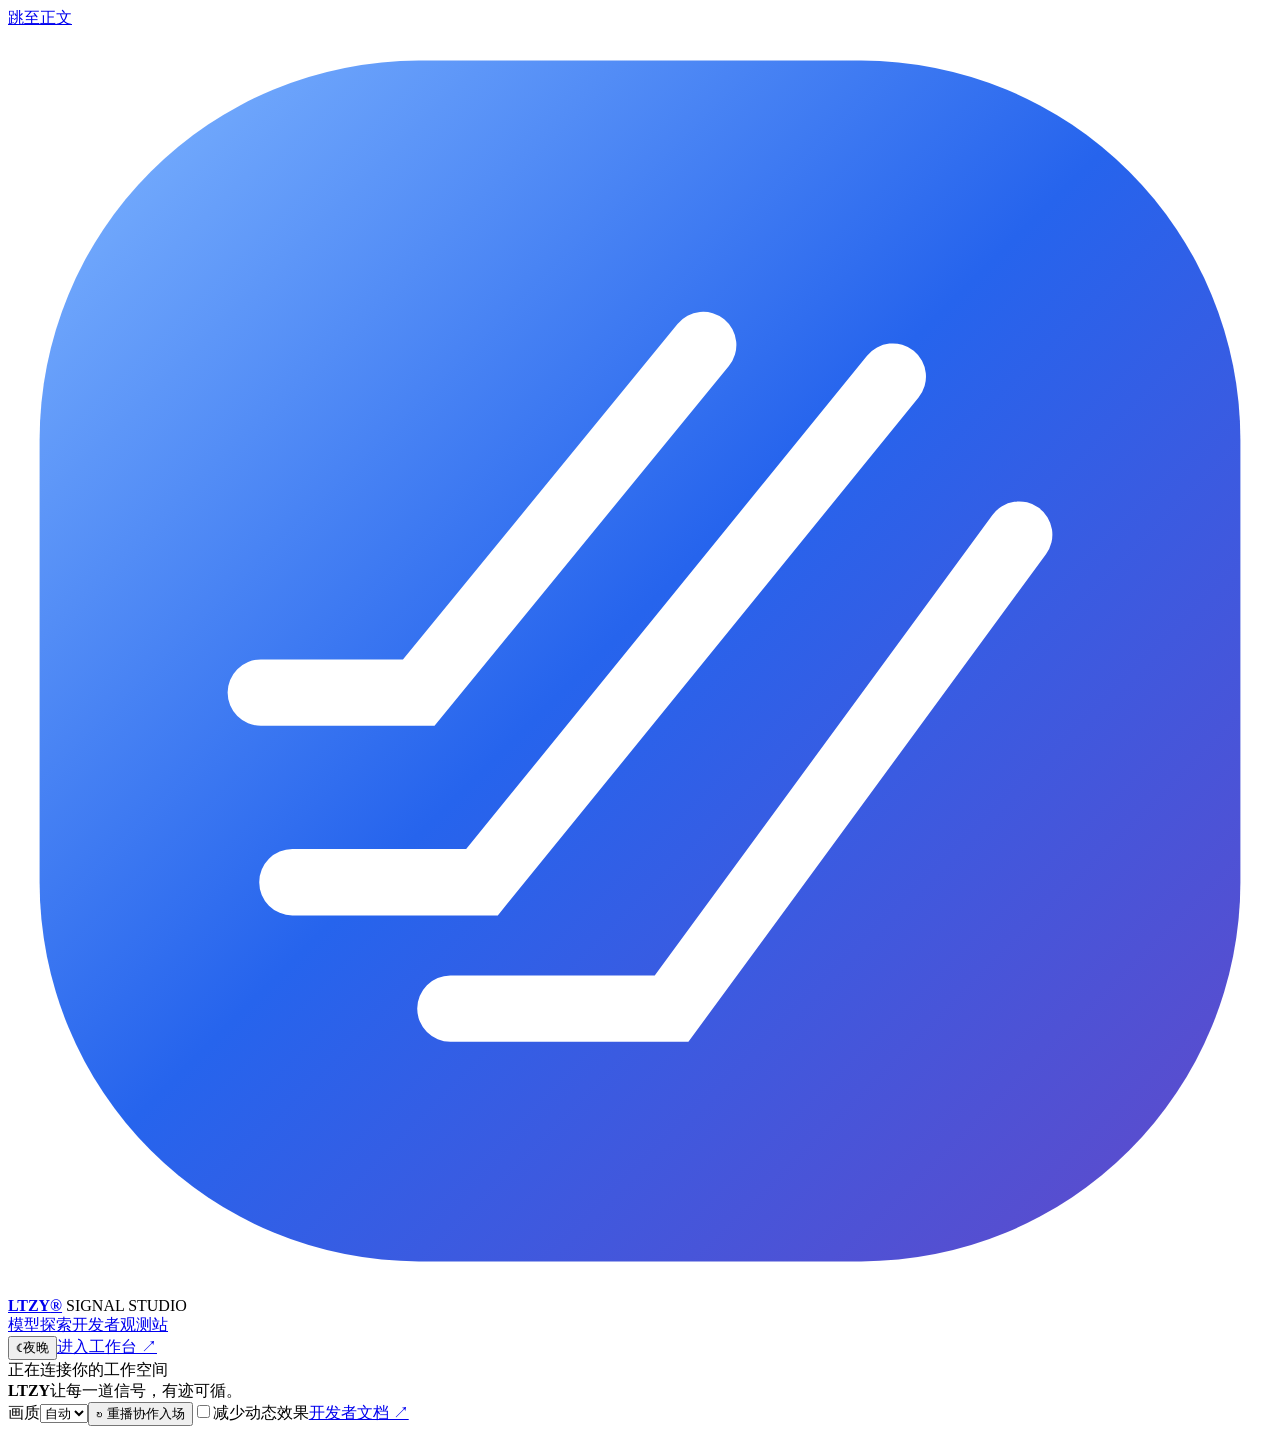
==== web/index.html @ b4ba930a "feat: public site and workspace frontend with v4 theming and motion" ====
<!doctype html>
<html lang="zh-CN">
<head>
<meta charset="utf-8"><meta name="viewport" content="width=device-width,initial-scale=1">
<meta name="theme-color" content="#f5f8ff">
<script src="/preferences.js"></script>
<meta name="description" content="LTZY：将模型路由、用量和预算，连接为一个透明的工作空间。">
<title>LTZY · Signal Studio</title>
<link rel="icon" href="/favicon.svg" type="image/svg+xml">
<link rel="stylesheet" href="/base.css"><link rel="stylesheet" href="/public.css">
<link rel="stylesheet" href="/desk.css"><link rel="stylesheet" href="/motion.css"><link rel="stylesheet" href="/shell-theme.css">
<script type="module" src="/app.js"></script>
</head>
<body>
<a class="skip" href="#content">跳至正文</a>
<div class="ambient-field" aria-hidden="true"><i></i><i></i><i></i></div>
<header class="mast"><div class="mast-row">
<a class="wordmark" href="#home" aria-label="LTZY 首页">
<svg viewBox="0 0 40 40" aria-hidden="true"><defs><linearGradient id="brand-metal" x2="1" y2="1"><stop stop-color="#80b6ff"/><stop offset=".48" stop-color="#2664ed"/><stop offset="1" stop-color="#6249c9"/></linearGradient></defs><rect x="1" y="1" width="38" height="38" rx="12" fill="url(#brand-metal)"/><path d="M9 27h6l13-16M8 21h5l9-11M14 31h7l11-15" fill="none" stroke="white" stroke-width="2.1" stroke-linecap="round"/></svg>
<b>LTZY<span>®</span></b></a>
<span class="brand-descriptor">SIGNAL STUDIO</span>
<nav aria-label="主导航"><a href="#models">模型探索</a><a href="#docs">开发者</a><a href="#status">观测站</a></nav>
<div class="account"><button id="theme-toggle" type="button" aria-label="切换至夜晚主题" title="切换至夜晚主题"><span aria-hidden="true">☾</span><span class="theme-label">夜晚</span></button><a href="#console" class="console-link">进入工作台 <span aria-hidden="true">↗</span></a><button id="logout" hidden>退出</button></div>
</div></header>
<main id="content" tabindex="-1"><div class="shell-loading" role="status"><span class="loading-orb"></span><span>正在连接你的工作空间</span></div></main>
<footer class="colophon"><div><b>LTZY</b><span>让每一道信号，有迹可循。</span></div><div class="experience-tools"><label class="quality-control">画质<select id="quality-select" aria-label="性能模式"><option value="auto">自动</option><option value="lite">流畅</option><option value="full">完整</option></select></label><button id="replay" type="button"><span aria-hidden="true">↻</span> 重播协作入场</button><label><input id="motion-toggle" type="checkbox" role="switch">减少动态效果</label><a href="#docs">开发者文档 ↗</a></div></footer>
<dialog id="sheet" aria-labelledby="sheet-title"><header><h2 id="sheet-title"></h2><button id="dismiss" aria-label="关闭详情" type="button">×</button></header><div data-modal-body></div></dialog>
<div id="notice" role="status" hidden></div><noscript>此工作台需要启用 JavaScript。</noscript>
</body></html>
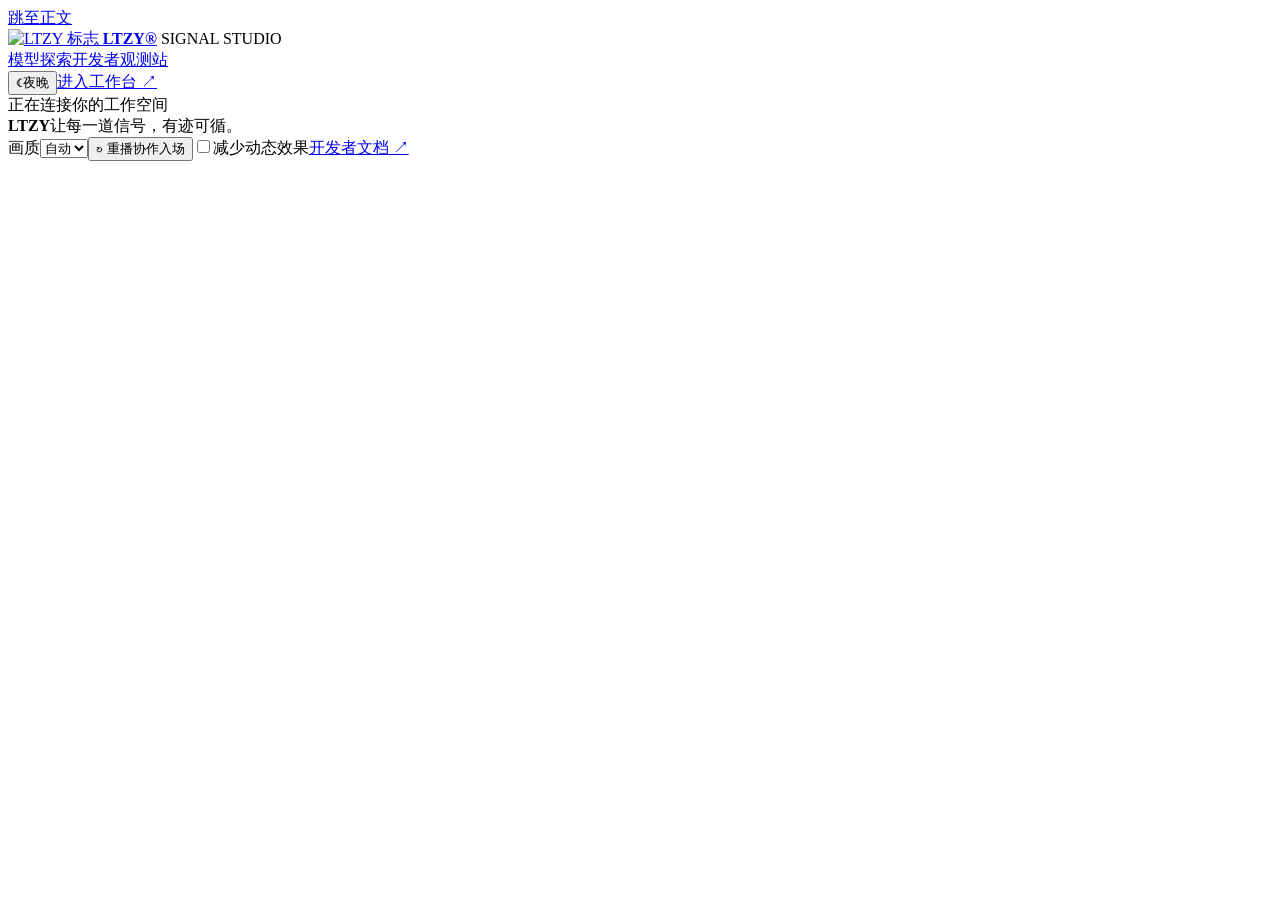
==== commit bde3631b: "brand: replace favicon and wordmark with the lt octagon logo" ====
--- a/web/index.html
+++ b/web/index.html
@@ -6,7 +6,8 @@
 <script src="/preferences.js"></script>
 <meta name="description" content="LTZY：将模型路由、用量和预算，连接为一个透明的工作空间。">
 <title>LTZY · Signal Studio</title>
-<link rel="icon" href="/favicon.svg" type="image/svg+xml">
+<link rel="icon" href="/favicon.ico" type="image/x-icon">
+<link rel="apple-touch-icon" href="/logo-256.png">
 <link rel="stylesheet" href="/base.css"><link rel="stylesheet" href="/public.css">
 <link rel="stylesheet" href="/desk.css"><link rel="stylesheet" href="/motion.css"><link rel="stylesheet" href="/shell-theme.css">
 <script type="module" src="/app.js"></script>
@@ -16,7 +17,7 @@
 <div class="ambient-field" aria-hidden="true"><i></i><i></i><i></i></div>
 <header class="mast"><div class="mast-row">
 <a class="wordmark" href="#home" aria-label="LTZY 首页">
-<svg viewBox="0 0 40 40" aria-hidden="true"><defs><linearGradient id="brand-metal" x2="1" y2="1"><stop stop-color="#80b6ff"/><stop offset=".48" stop-color="#2664ed"/><stop offset="1" stop-color="#6249c9"/></linearGradient></defs><rect x="1" y="1" width="38" height="38" rx="12" fill="url(#brand-metal)"/><path d="M9 27h6l13-16M8 21h5l9-11M14 31h7l11-15" fill="none" stroke="white" stroke-width="2.1" stroke-linecap="round"/></svg>
+<img class="brand-icon" src="/logo-256.png" width="36" height="36" alt="LTZY 标志">
 <b>LTZY<span>®</span></b></a>
 <span class="brand-descriptor">SIGNAL STUDIO</span>
 <nav aria-label="主导航"><a href="#models">模型探索</a><a href="#docs">开发者</a><a href="#status">观测站</a></nav>
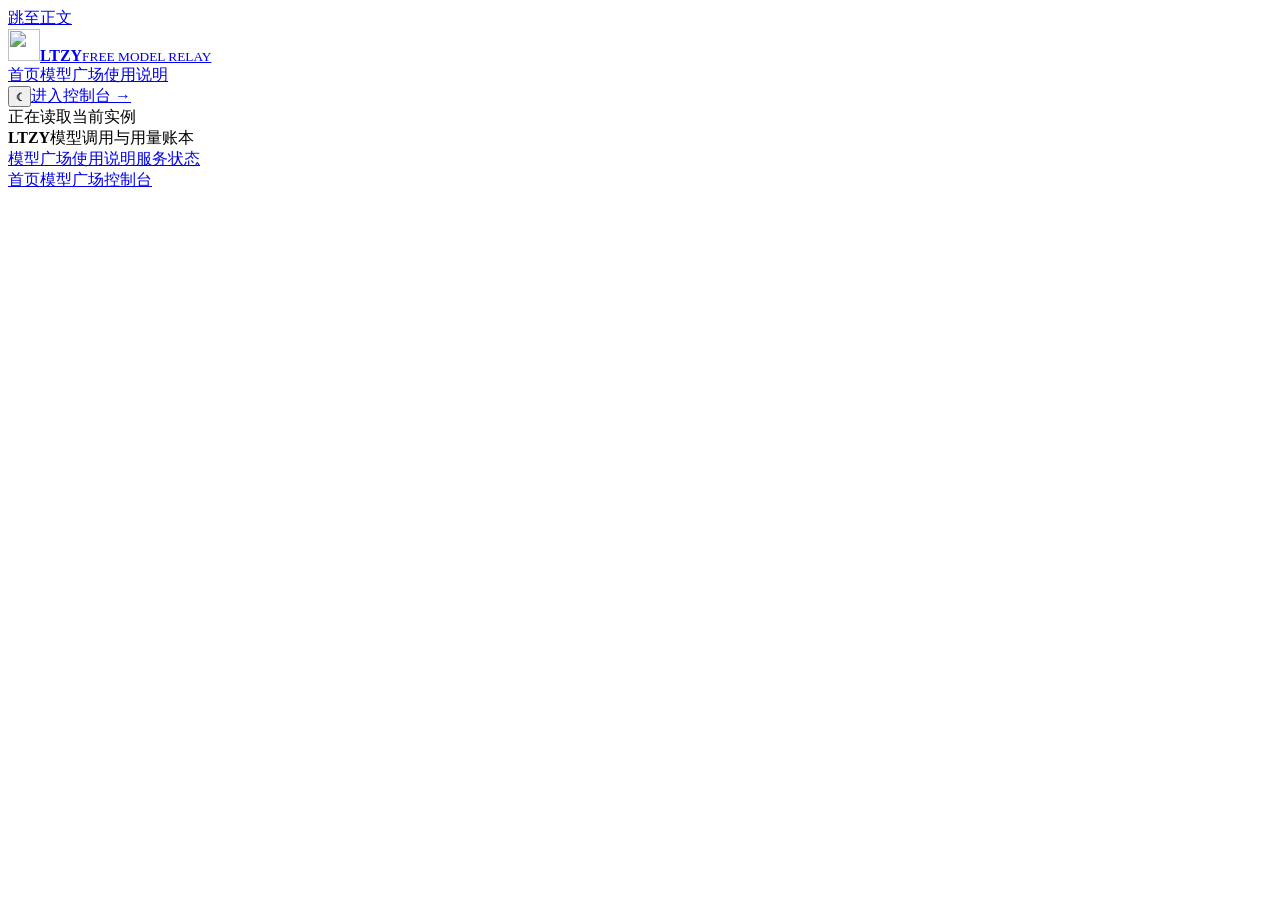
==== commit 5c22e242: "feat: refine public model catalog and workspace UI" ====
--- a/web/index.html
+++ b/web/index.html
@@ -2,29 +2,26 @@
 <html lang="zh-CN">
 <head>
 <meta charset="utf-8"><meta name="viewport" content="width=device-width,initial-scale=1">
-<meta name="theme-color" content="#f5f8ff">
+<meta name="theme-color" content="#f6f8fc">
 <script src="/preferences.js"></script>
-<meta name="description" content="LTZY：将模型路由、用量和预算，连接为一个透明的工作空间。">
-<title>LTZY · Signal Studio</title>
+<meta name="description" content="LTZY：免费与收费模型分开管理，清楚查看每次调用的线路、用量和费用。">
+<title>LTZY · 模型中转站</title>
 <link rel="icon" href="/favicon.ico" type="image/x-icon">
 <link rel="apple-touch-icon" href="/logo-256.png">
 <link rel="stylesheet" href="/base.css"><link rel="stylesheet" href="/public.css">
-<link rel="stylesheet" href="/desk.css"><link rel="stylesheet" href="/motion.css"><link rel="stylesheet" href="/shell-theme.css">
+<link rel="stylesheet" href="/desk.css"><link rel="stylesheet" href="/shell-theme.css">
 <script type="module" src="/app.js"></script>
 </head>
 <body>
 <a class="skip" href="#content">跳至正文</a>
-<div class="ambient-field" aria-hidden="true"><i></i><i></i><i></i></div>
 <header class="mast"><div class="mast-row">
-<a class="wordmark" href="#home" aria-label="LTZY 首页">
-<img class="brand-icon" src="/logo-256.png" width="36" height="36" alt="LTZY 标志">
-<b>LTZY<span>®</span></b></a>
-<span class="brand-descriptor">SIGNAL STUDIO</span>
-<nav aria-label="主导航"><a href="#models">模型探索</a><a href="#docs">开发者</a><a href="#status">观测站</a></nav>
-<div class="account"><button id="theme-toggle" type="button" aria-label="切换至夜晚主题" title="切换至夜晚主题"><span aria-hidden="true">☾</span><span class="theme-label">夜晚</span></button><a href="#console" class="console-link">进入工作台 <span aria-hidden="true">↗</span></a><button id="logout" hidden>退出</button></div>
+  <a class="wordmark" href="#home" aria-label="LTZY 首页"><span class="brand-icon"><img src="/logo-256.png" width="32" height="32" alt=""></span><span class="brand-name"><b>LTZY</b><small>FREE MODEL RELAY</small></span></a>
+  <nav class="site-nav" data-active="home" aria-label="主导航"><a href="#home">首页</a><a href="#models">模型广场</a><a href="#docs">使用说明</a></nav>
+  <div class="account"><button id="theme-toggle" type="button" aria-label="切换深色主题" title="切换深色主题"><span aria-hidden="true">☾</span></button><a href="#console" class="console-link">进入控制台 <span aria-hidden="true">→</span></a><button id="logout" class="logout-button" hidden>退出</button></div>
 </div></header>
-<main id="content" tabindex="-1"><div class="shell-loading" role="status"><span class="loading-orb"></span><span>正在连接你的工作空间</span></div></main>
-<footer class="colophon"><div><b>LTZY</b><span>让每一道信号，有迹可循。</span></div><div class="experience-tools"><label class="quality-control">画质<select id="quality-select" aria-label="性能模式"><option value="auto">自动</option><option value="lite">流畅</option><option value="full">完整</option></select></label><button id="replay" type="button"><span aria-hidden="true">↻</span> 重播协作入场</button><label><input id="motion-toggle" type="checkbox" role="switch">减少动态效果</label><a href="#docs">开发者文档 ↗</a></div></footer>
+<main id="content" tabindex="-1"><div class="shell-loading" role="status"><span class="loading-orb"></span><span>正在读取当前实例</span></div></main>
+<footer class="colophon"><div><b>LTZY</b><span>模型调用与用量账本</span></div><nav aria-label="页脚导航"><a href="#models">模型广场</a><a href="#docs">使用说明</a><a href="#status">服务状态</a></nav></footer>
+<nav class="mobile-public-nav" aria-label="移动端导航"><a href="#home">首页</a><a href="#models">模型广场</a><a href="#console">控制台</a></nav>
 <dialog id="sheet" aria-labelledby="sheet-title"><header><h2 id="sheet-title"></h2><button id="dismiss" aria-label="关闭详情" type="button">×</button></header><div data-modal-body></div></dialog>
 <div id="notice" role="status" hidden></div><noscript>此工作台需要启用 JavaScript。</noscript>
-</body></html>+</body></html>
